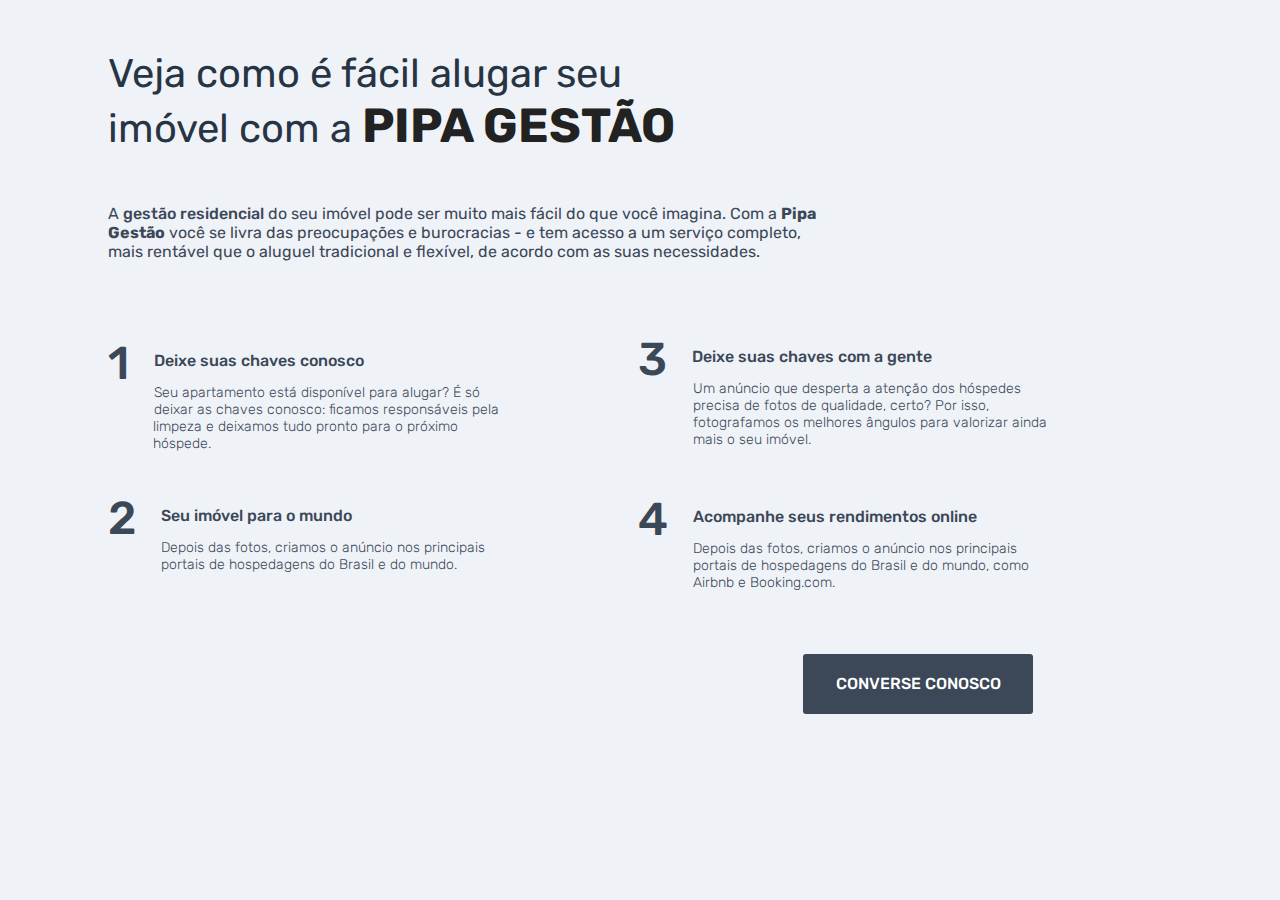
==== pipa/index.html @ c0f498e1 "atividade" ====
<!DOCTYPE html>
<html lang="pt-br">
<head>
    <meta charset="UTF-8">
    <meta http-equiv="X-UA-Compatible" content="IE=edge">
    <meta name="viewport" content="width=device-width, initial-scale=1.0">
    <title>Yana Carlisle</title>
    <link rel="stylesheet" href="style.css" />
</head>
<body>
    <section class="main">
        <section class="main-block">
            <h1>Veja como é fácil alugar seu <br> imóvel com a <b class="principal">PIPA GESTÃO</b></h1>
            <p>A <strong id="medium">gestão residencial</strong> do seu imóvel pode ser muito mais fácil do que você imagina. Com a <strong id="bold">Pipa<br> Gestão</strong>  você se livra das preocupações e burocracias - e tem acesso a um serviço completo,<br> mais rentável que o aluguel tradicional e flexível, de acordo com as suas necessidades.</p>
        </section>
        <section class="box">
            <section class="box_1">
                <div>1</div>
                <h2>Deixe suas chaves conosco</h2>
                <p>Seu apartamento está disponível para alugar? É só <br> deixar as chaves conosco: ficamos responsáveis pela <br> limpeza e deixamos tudo pronto para o próximo<br>hóspede.</p>
            </section>
            <section class="box_2">
                <div>2</div>
                <h2>Seu imóvel para o mundo</h2>
                <p id="p2">Depois das fotos, criamos o anúncio nos principais<br> portais de hospedagens do Brasil e do mundo.</p>
            </section>
            <section class="box_3">
                <div>3</div>
                <h2>Deixe suas chaves com a gente</h2>
                <p id="p3">Um anúncio que desperta a atenção dos hóspedes<br> precisa de fotos de qualidade, certo? Por isso,<br> fotografamos os melhores ângulos para valorizar ainda<br> mais o seu imóvel.</p>
            </section>
            <section class="box_4">
                <div id="box4">4</div>
                <h2>Acompanhe seus rendimentos online</h2>
                <p id="p4">Depois das fotos, criamos o anúncio nos principais<br> portais de hospedagens do Brasil e do mundo, como<br> Airbnb e Booking.com.</p>
            </section>
            <button class="button">CONVERSE CONOSCO</button>
        </section>
    </section>
    
</body>
</html>
---- pipa/style.css ----
@import url('https://fonts.googleapis.com/css2?family=Open+Sans&family=Rubik:wght@300;400;500;700&display=swap');
body{
    font-family: 'Rubik';
    background-color: #EFF2F7;
    overflow-x: hidden;
}
.main-block h1{
    color: #273444;
    font-size: 40px;
    font-weight: 400;
    margin: 50px 100px;
}
.main-block .principal{
    font-size: 48px;
    color: #222222;
}
.main-block p{
    font-size: 16px;
    color: #3C4858;
    margin: 50px 100px;
}
#medium{
    font-weight: 500;
}
#bold{
    font-weight: bold;
}
.box{
    color: #3C4858;
    font-size: 20px;
    margin: 50px 75px;
    margin-top: -50px;
}
.box h2{
    font-size: 16px;
    font-weight: 500;
}
.box p{
    font-size: 14px;
    font-weight: 300;
    margin-left: 70px;
}
.box div{
    font-size: 46px;
    font-weight: 500;
    float: left;
    margin: 25px;
    margin-top: -15px;
}
#box4{
    margin: 25px;
    margin-top: -15px;
}
.button{
    font-family: 'Rubik';
    background-color: #3C4858;
    color: #ffff;
    border: none;
    font-size: 16px;
    font-weight: 500;
    border-radius: 3px;
    padding: 15px;
    width: 230px;
    height: 60px;
    margin: -90px 0 0 720px;
}
.box_1{
    position: relative;
    top: 90px;
}
.box_2{
    
    position: relative;
    top: 130px;
}
.box_4{
    
    position: relative;
    top: -65px;
    left: 530px;
}
.box_3{
    position: relative;
    top: -110px;
    left: 530px;
}
#p2{
    margin-left: 78px;
}
#p3{
    margin-left: 80px;
}
#p4{
    margin-left: 80px;
}
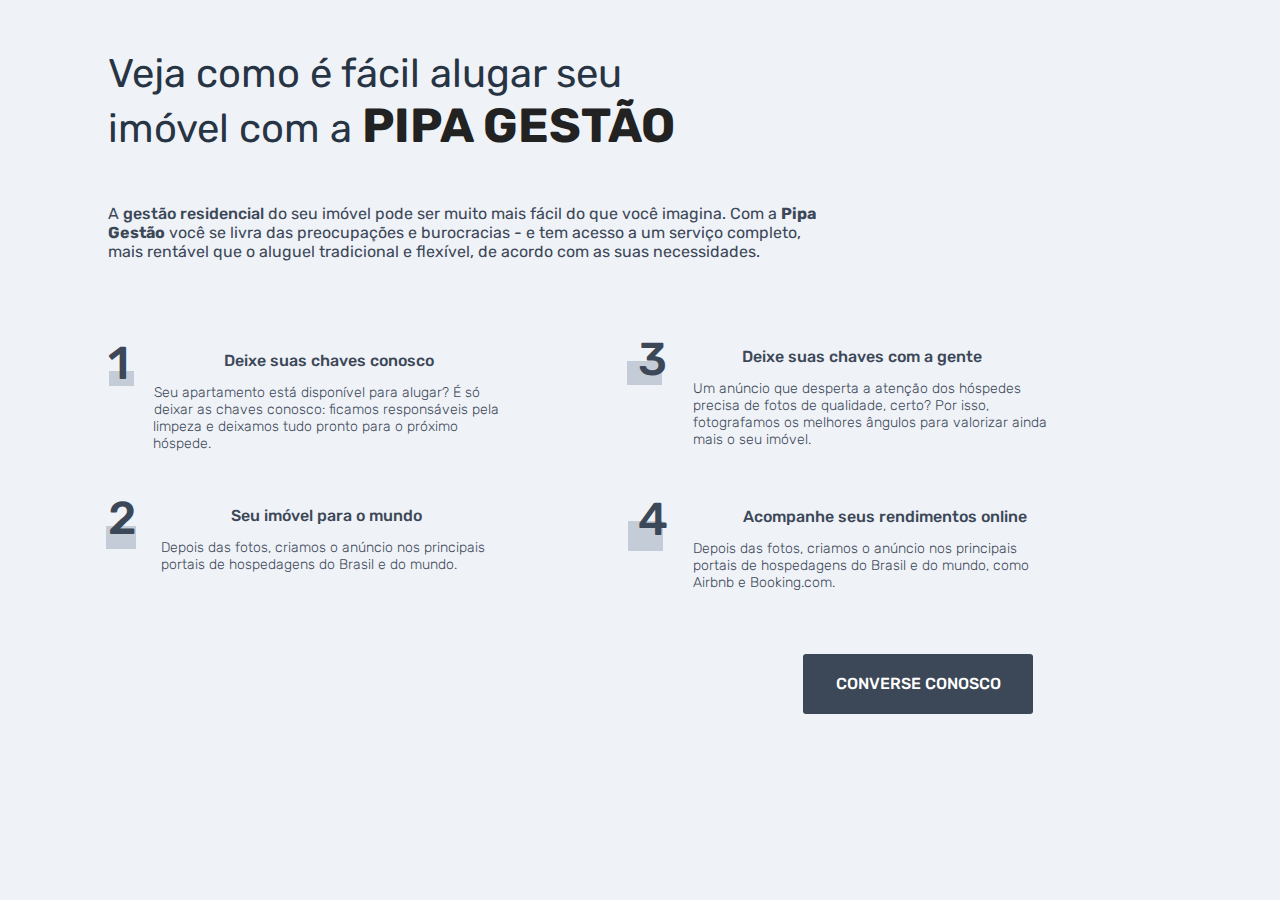
==== commit 95105b2d: "atividade" ====
--- a/pipa/index.html
+++ b/pipa/index.html
@@ -16,21 +16,25 @@
         <section class="box">
             <section class="box_1">
                 <div>1</div>
+                <div id="quadrado1"></div>
                 <h2>Deixe suas chaves conosco</h2>
                 <p>Seu apartamento está disponível para alugar? É só <br> deixar as chaves conosco: ficamos responsáveis pela <br> limpeza e deixamos tudo pronto para o próximo<br>hóspede.</p>
             </section>
             <section class="box_2">
                 <div>2</div>
+                <div id="quadrado2"></div>
                 <h2>Seu imóvel para o mundo</h2>
                 <p id="p2">Depois das fotos, criamos o anúncio nos principais<br> portais de hospedagens do Brasil e do mundo.</p>
             </section>
             <section class="box_3">
                 <div>3</div>
+                <div id="quadrado3"></div>
                 <h2>Deixe suas chaves com a gente</h2>
                 <p id="p3">Um anúncio que desperta a atenção dos hóspedes<br> precisa de fotos de qualidade, certo? Por isso,<br> fotografamos os melhores ângulos para valorizar ainda<br> mais o seu imóvel.</p>
             </section>
             <section class="box_4">
                 <div id="box4">4</div>
+                <div id="quadrado4"></div>
                 <h2>Acompanhe seus rendimentos online</h2>
                 <p id="p4">Depois das fotos, criamos o anúncio nos principais<br> portais de hospedagens do Brasil e do mundo, como<br> Airbnb e Booking.com.</p>
             </section>
--- a/pipa/style.css
+++ b/pipa/style.css
@@ -69,7 +69,6 @@
     top: 90px;
 }
 .box_2{
-    
     position: relative;
     top: 130px;
 }
@@ -93,4 +92,70 @@
 #p4{
     margin-left: 80px;
 }
+#quadrado1{
+    float: left;
+    font-size: 20px;
+    padding: 0.1em 0.5em;
+    position: relative;
+}
+#quadrado1::after{
+    content: '';
+    width: 25px;
+    height: 15px;
+    background: #C4CCD7;
+    position: absolute;
+    right: 65px;
+    top: 35px;
+    z-index: -1;
+}
+#quadrado2{
+    float: left;
+    font-size: 20px;
+    padding: 0.1em 0.5em;
+    position: relative;
+}
+#quadrado2::after{
+    content: '';
+    width: 30px;
+    height: 23px;
+    background: #C4CCD7;
+    position: absolute;
+    right: 70px;
+    top: 35px;
+    z-index: -1;
+}
+#quadrado3{
+    float: left;
+    font-size: 20px;
+    position: relative;
+}
+#quadrado3::after{
+    content: '';
+    width: 35px;
+    height: 24px;
+    background: #C4CCD7;
+    position: absolute;
+    right: 55px;
+    top: 29px;
+    z-index: -1;
+}
+#quadrado4{
+    float: left;
+    font-size: 20px;
+    position: relative;
+}
+#quadrado4::after{
+    content: '';
+    width: 35px;
+    height: 30px;
+    background: #C4CCD7;
+    position: absolute;
+    right: 73px;
+    top: 29px;
+    right: 55px;
+    z-index: -1;
+}
 
+
+
+
